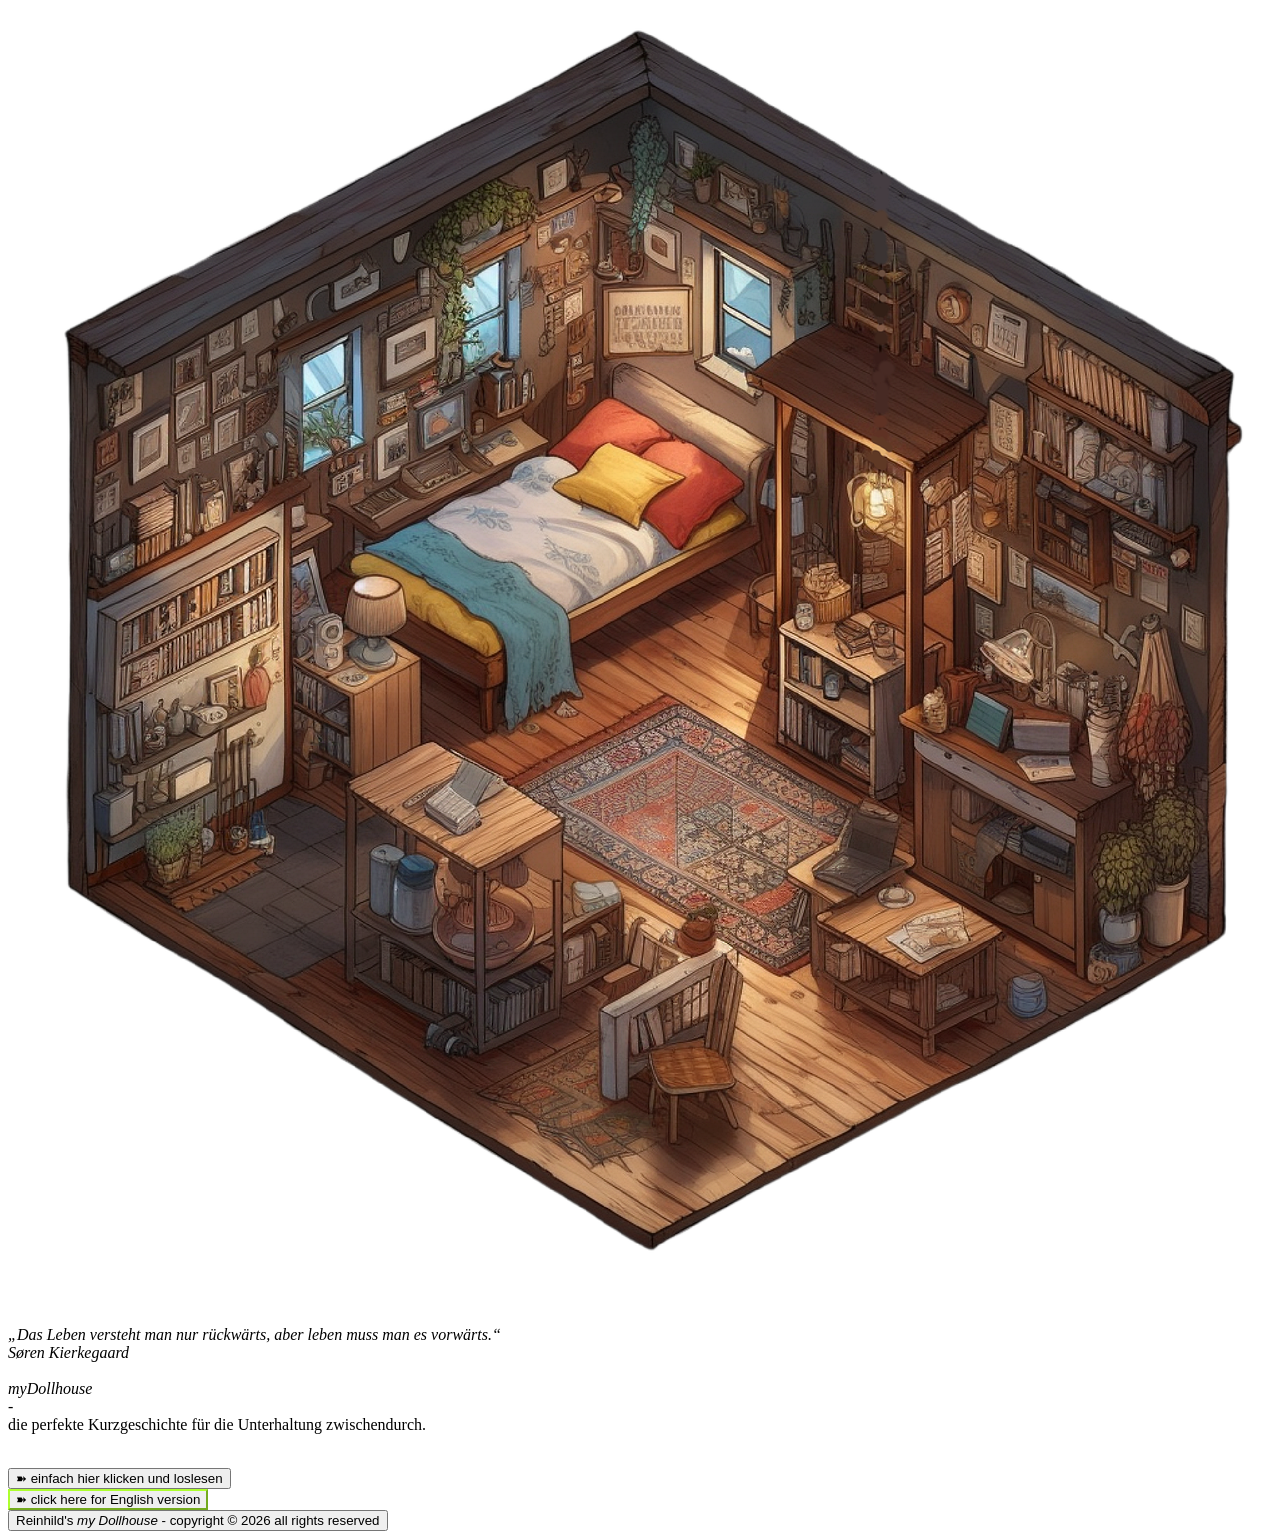
==== index.html @ 3c2de087 "Add files via upload first commit" ====
<!doctype html>
<html lang="en">
  <head>
    <meta charset="UTF-8" />
    <meta name="viewport" content="width=device-width, initial-scale=1.0" />
    <link rel="stylesheet" href="style.css" />
    <title>Willkommen zu myDollhouse!</title>
  </head>
  <body>
    <div class="container">
      <img id="frontImg" src="Images/dollhouse.png" alt="frontImg" />
      <div class="text">
        <br />
        <p>
          <em
            >„Das Leben versteht man nur rückwärts, aber leben muss man es
            vorwärts.“<br />
            Søren Kierkegaard</em
          ><br /><br />
          <em>myDollhouse </em> <br />- <br />die perfekte Kurzgeschichte für
          die Unterhaltung zwischendurch.
        </p>
        <br />

        <button onclick="window.location.href = 'text.html'">
          ➽ einfach hier klicken und loslesen
        </button>
        <br />

        <button
          style="border-color: greenyellow"
          onclick="window.location.href = 'indexEngl.html'"
        >
          ➽ click here for English version
        </button>
        <br />
        <button id="copyright" onclick="change()">
          Reinhild's <em>my Dollhouse</em> - copyright &copy; 2026 all rights
          reserved
        </button>
        <br />
      </div>
    </div>
    <script src="main.js"></script>
  </body>
</html>
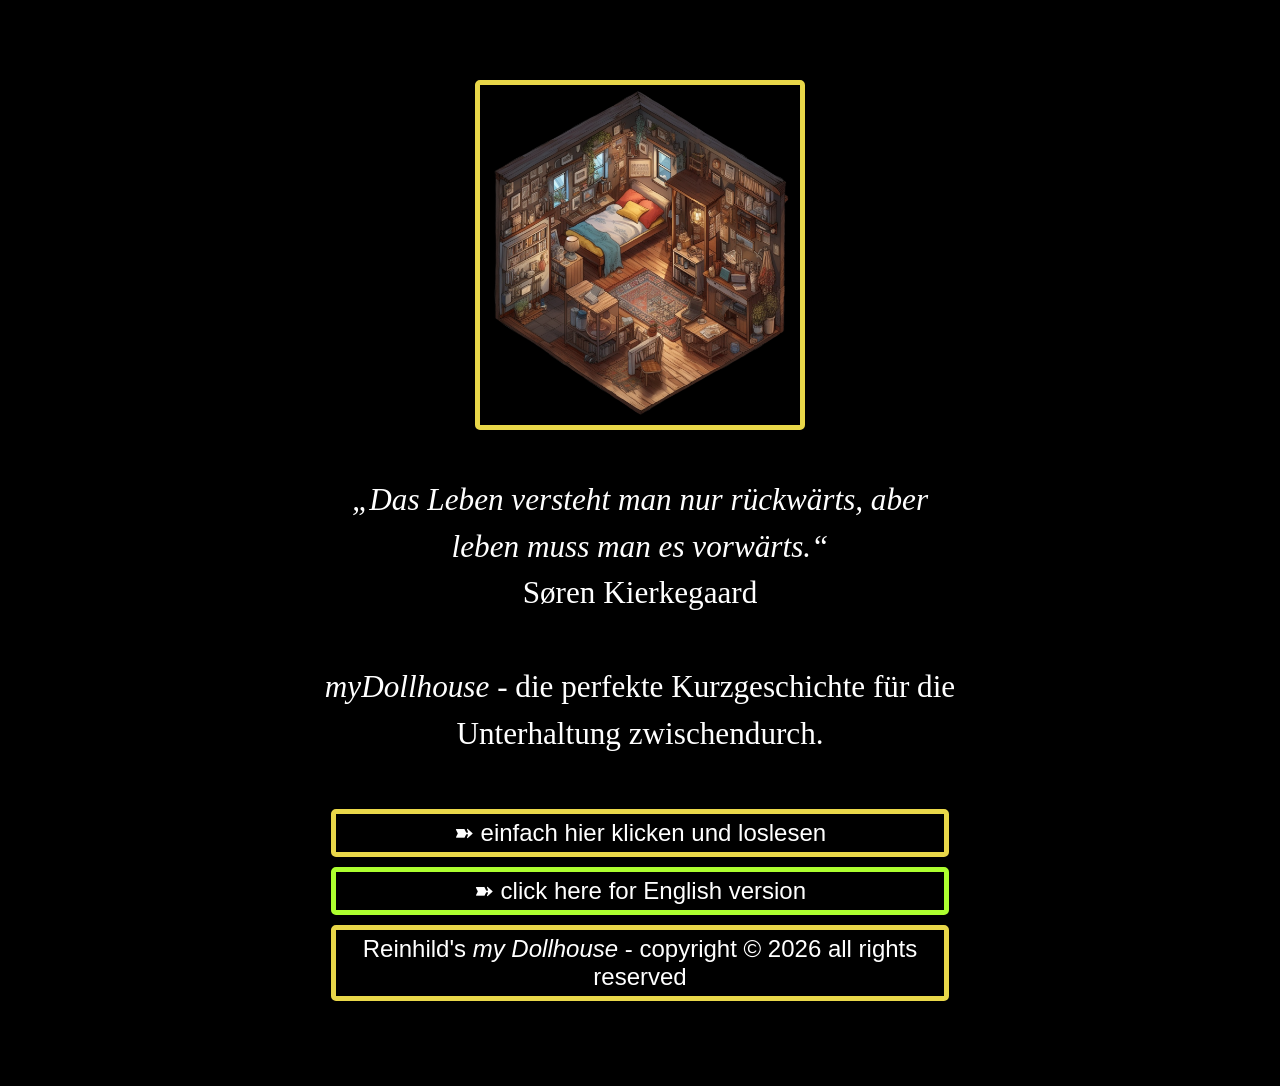
==== commit 8f57a256: "Add files via upload" ====
--- a/index.html
+++ b/index.html
@@ -14,11 +14,14 @@
         <p>
           <em
             >„Das Leben versteht man nur rückwärts, aber leben muss man es
-            vorwärts.“<br />
-            Søren Kierkegaard</em
-          ><br /><br />
-          <em>myDollhouse </em> <br />- <br />die perfekte Kurzgeschichte für
-          die Unterhaltung zwischendurch.
+            vorwärts.“</em
+          ><br />
+          Søren Kierkegaard
+        </p>
+        <br />
+        <p>
+          <em>myDollhouse </em> - die perfekte Kurzgeschichte für die
+          Unterhaltung zwischendurch.
         </p>
         <br />
 
--- a/style.css
+++ b/style.css
@@ -0,0 +1,64 @@
+* {
+  margin: 0;
+  padding: 0;
+  box-sizing: border-box;
+}
+body {
+  background-color: black;
+  font-family: Cambria, Cochin, Georgia, Times, "Times New Roman", serif;
+}
+
+.container {
+  margin: 5rem;
+  justify-content: center;
+  display: flex;
+  flex-direction: column;
+  align-items: center;
+}
+
+#frontImg {
+  border: 5px solid rgb(233, 215, 73);
+  border-radius: 5px;
+  width: 390px;
+  height: 450px;
+}
+
+.text {
+  font-size: 1.95rem;
+  width: 90%;
+  max-width: 650px;
+  margin: 0 auto;
+  color: white;
+  text-align: center;
+  line-height: 1.5;
+}
+
+@media (max-width: 600px) {
+  .text {
+    font-size: 1.3rem;
+    width: 95%;
+  }
+}
+button {
+  margin: 5px;
+  padding: 5px;
+  font-size: 1.5rem;
+  background-color: black;
+  color: white;
+  border: 5px solid rgb(233, 215, 73);
+  border-radius: 5px;
+  width: 95%;
+}
+button:hover {
+  background-color: #da1c68;
+  cursor: pointer;
+}
+
+@media screen and (max-width: 1600px) {
+  #frontImg {
+    border: 5px solid rgb(233, 215, 73);
+    border-radius: 5px;
+    width: 330px;
+    height: 350px;
+  }
+}
